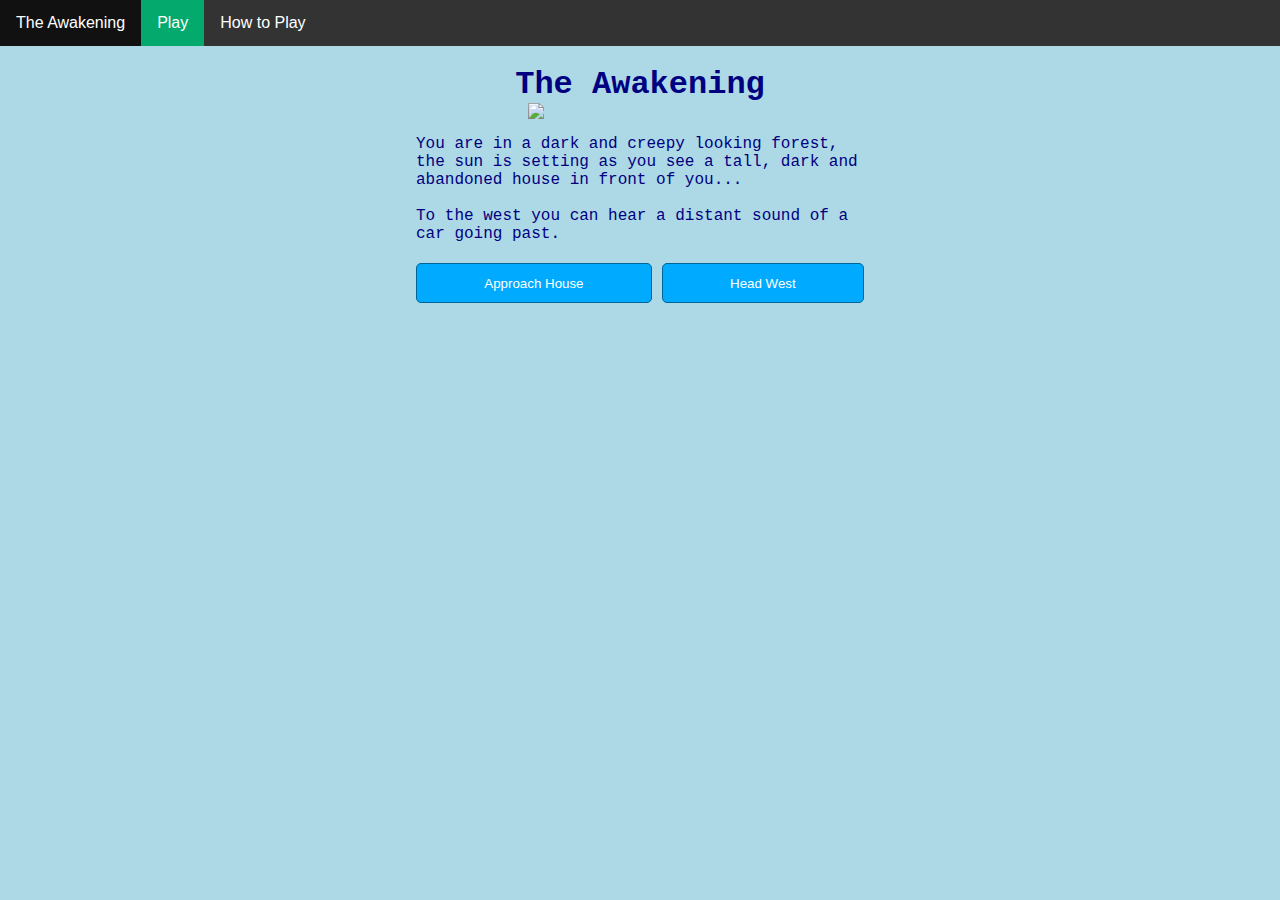
==== game.html @ 3581ee48 "Initial Commit" ====
<!DOCTYPE html>
<html lang="en">
    <head>
        <meta charset="UTF-8">
        <meta http-equiv="X-UA-Compatible" content="ie=edge">
        <meta name="viewport" content="width=device-width, initial-scale=1.0">
        <title>The Awakening</title>
        <link rel="stylesheet" href="./style.css">
        <link rel="icon" href="./images/favicon.ico" type="image/x-icon">
    </head>
    
    <body>
        <div class="sticky">
            <ul class="navbar">
                <li class="navbar"><a href="index.html">The Awakening</a></li>
                <li class="navbar"><a class="active" href='game.html'>Play</a></li>
                <li class="navbar"><a href='howtoplay.html'>How to Play</a></li>
            </ul>
        </div>

        <div class="content" id="output"></div>

        <div class="content">
            <div id="optionButtons" class="buttonGrid"></div>
        </div>
        
        <script src="./script.js"></script>
    </body>
</html>
---- style.css ----
body {
    margin: 0px;
    background-color: lightblue;
}

h1 {
    color: navy;
    margin: 0px;
    text-align: center;
    padding-top: 20px;
    font-family: 'Courier New', Courier, monospace;
}

h2 {
    margin: 0px;
    padding-left: 20px;
    padding-top: 20px;
    font-family: 'Courier New', Courier, monospace;
}


div.sticky {
    position: -webkit-sticky;
    position: sticky;
    top: 0;
}


/* Button */
.button {
    border: none;
    color: white;
    padding: 16px 32px;
    text-align: center;
    text-decoration: none;
    display: inline-block;
    font-size: 16px;
    margin: 4px 2px;
    margin-left: 20px;
    transition-duration: 0.4s;
    cursor: pointer;    
}

.button1 {
    background-color: white; 
    color: black; 
    border: 2px solid #008CBA;
}

.button1:hover {
    background-color: #008CBA;
    color: white;
}


/* Content Frame */
/* For mobile phones: */
.content {
    width: 90%;
    margin: auto;
    border-bottom: 0px;
    background: lightblue;
}
@media all and (min-width: 800px) {
    /* For desktop: */
    [class="content"] {
        width: 35%;
    }
}


/* Navbar list */
ul.navbar {
    top: 0;
    width: 100%;
    list-style-type: none;
    margin: 0;
    padding: 0;
    overflow: hidden;
    background-color: #333;
}

li.navbar {
    float: left;
}

li.navbar a {
    display: block;
    color: white;
    text-align: center;
    padding: 14px 16px;
    text-decoration: none;
    font-family: Arial, Helvetica, sans-serif;
    font-size: 12px;
}

@media all and (min-width: 800px) {
    /* For desktop: */
    li.navbar a {
        font-size: 16px;
    }
}

li.navbar a:hover:not(.active) {
    background-color: #111;
}

.active {
    background-color: #04AA6D;
}


/* How to Play list */
li.howtoplay {
    font-family: Arial, Helvetica, sans-serif
}


/* Input Box */
input.inputField {
    border: none;
    outline-width: 0;
    outline-style: none;
    background: none;
    font-size: 12pt;
    border-bottom: 2px solid red;
    box-sizing: border-box;
}


/* Default Paragraph Style */
p.text {
    color: navy;
    margin-left: 20px;
    font-family: 'Courier New', Courier, monospace;
}


/* Paragraph Output Box Style */
p.output {
    color: navy;
    font-family: 'Courier New', Courier, monospace;
}

/* Image Output Box Style */
img.output {
    display: block;
    margin-left: auto;
    margin-right: auto;
    width: 50%;
}

/* Paragraph Output Box Style */
p.input {
    color: white;
    font-family: 'Courier New', Courier, monospace;
}

/* Game Option Buttons */
.buttonGrid {
    display: grid;
    grid-template-columns: repeat(2, auto);
    gap: 10px;
    margin-top: 20px;
    margin-bottom: 50px;
}

.optionButton {
    background-color: hsl(200, 100%, 50%);
    border: 1px solid hsl(200, 100%, 30%);
    border-radius: 5px;
    padding: 5px 10px;
    color: white;
    outline: none;
    cursor: pointer;
    height: 40px;
}

.optionButton:hover {
    border-color: black;
}

.retryButton {
    background-color: red;
    border-color: hsl(0, 100%, 33%);
    border-radius: 5px;
    padding: 5px 10px;
    color: white;
    outline: none;
    width: 90px;
    font-weight: bold;
    cursor: pointer;
}

.retryButton:hover {
    box-shadow: 0 12px 16px 0 rgba(0,0,0,0.24), 0 17px 50px 0 rgba(0,0,0,0.19);
}
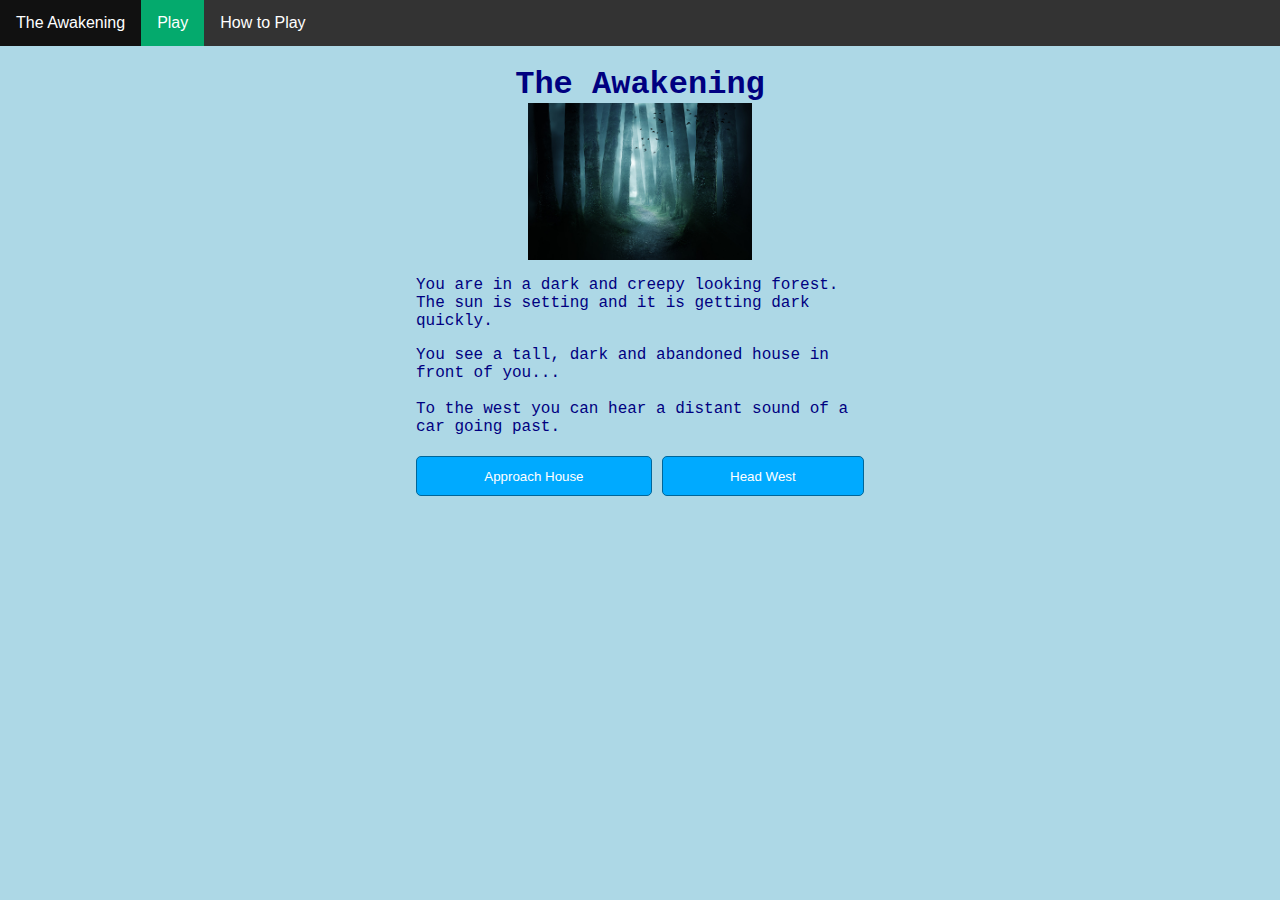
==== commit c090410d: "Website" ====
--- a/game.html
+++ b/game.html
@@ -6,7 +6,7 @@
         <meta name="viewport" content="width=device-width, initial-scale=1.0">
         <title>The Awakening</title>
         <link rel="stylesheet" href="./style.css">
-        <link rel="icon" href="./images/favicon.ico" type="image/x-icon">
+        <link rel="icon" type="image/png" href="./images/favicon.png">
     </head>
     
     <body>
--- a/style.css
+++ b/style.css
@@ -3,6 +3,35 @@
     background-color: lightblue;
 }
 
+.container {
+    height: 50%;
+    text-align: center;
+    color: white;
+    justify-content: center;
+    display: flex;
+    align-items: center;
+}
+
+/* Centered text */
+.centered {
+    font-size: 3em;
+    font-family: Montserrat, sans-serif;
+    font-weight: 600;
+    line-height: 1;
+    text-align: center;
+}
+
+.section-accent {
+    z-index: 5;
+    width: 100%;
+    height: 0.4em;
+    background-image: linear-gradient(to right, #00adc7, #bb00c5 50%, #5900c7);
+    position: static;
+    display: block;
+    box-sizing: border-box;
+}
+
+/* Style the header */
 h1 {
     color: navy;
     margin: 0px;
@@ -12,12 +41,20 @@
 }
 
 h2 {
-    margin: 0px;
-    padding-left: 20px;
-    padding-top: 20px;
-    font-family: 'Courier New', Courier, monospace;
-}
-
+    font-size: 35px;
+    text-align: center;
+    font-family: 'Courier New', Courier, monospace;
+    color: white;
+}
+
+/* Home page Image Style */
+img.background {
+    display: block;
+    margin-left: auto;
+    margin-right: auto;
+    object-fit: cover;
+    width: 100%;
+}
 
 div.sticky {
     position: -webkit-sticky;
@@ -28,26 +65,23 @@
 
 /* Button */
 .button {
-    border: none;
-    color: white;
+    border: 2px solid #2c76cf;
+    background-color: rgba(44, 118, 207, .32); 
+    border: 2px solid #008CBA;
     padding: 16px 32px;
     text-align: center;
     text-decoration: none;
     display: inline-block;
     font-size: 16px;
-    margin: 4px 2px;
-    margin-left: 20px;
+    margin-top: 50px;
     transition-duration: 0.4s;
-    cursor: pointer;    
-}
-
-.button1 {
-    background-color: white; 
-    color: black; 
-    border: 2px solid #008CBA;
-}
-
-.button1:hover {
+    cursor: pointer; 
+    color: white;   
+    font-family: "Poppins", sans-serif;
+    font-size: 1.1em;
+}
+
+.button:hover {
     background-color: #008CBA;
     color: white;
 }
@@ -61,12 +95,6 @@
     border-bottom: 0px;
     background: lightblue;
 }
-@media all and (min-width: 800px) {
-    /* For desktop: */
-    [class="content"] {
-        width: 35%;
-    }
-}
 
 
 /* Navbar list */
@@ -75,6 +103,8 @@
     width: 100%;
     list-style-type: none;
     margin: 0;
+    margin-block-start: 0em;
+    margin-block-end: 0em;
     padding: 0;
     overflow: hidden;
     background-color: #333;
@@ -98,6 +128,9 @@
     /* For desktop: */
     li.navbar a {
         font-size: 16px;
+    }
+    .content {
+        width: 35%;
     }
 }
 
